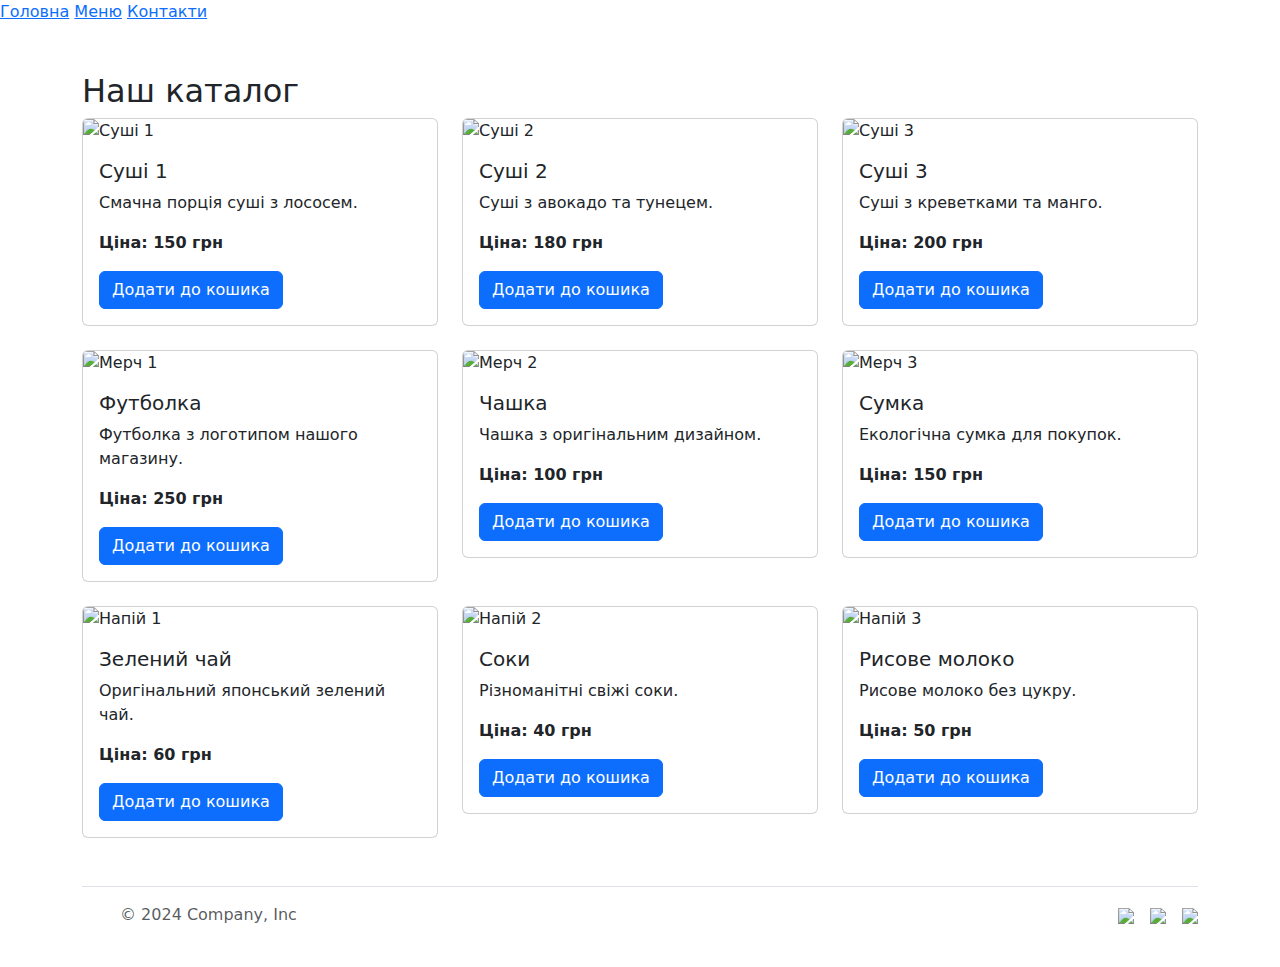
==== menu.html @ 2157e508 "Create menu.html" ====
<!DOCTYPE html>
<html lang="uk">
<head>
    <meta charset="UTF-8">
    <meta name="viewport" content="width=device-width, initial-scale=1.0">
    <title>Суші Магазин</title>
    <link href="https://cdn.jsdelivr.net/npm/bootstrap@5.3.3/dist/css/bootstrap.min.css" rel="stylesheet" integrity="sha384-QWTKZyjpPEjISv5WaRU9OFeRpok6YctnYmDr5pNlyT2bRjXh0JMhjY6hW+ALEwIH" crossorigin="anonymous">
    <link rel="stylesheet" href="./menu.css">
</head>
<body>
    <header>
        <nav>
            <a href="./index.html#about">Головна</a>
            <a href="#menu">Меню</a>
            <a href="#contact">Контакти</a>
        </nav>
    </header>
    
    
    <!-- Каталог -->
    <section id="menu" class="container my-5">
        <h2>Наш каталог</h2>

        <div class="row">
            <!-- Суші -->
            <div class="col-md-4">
                <div class="card">
                    <img src="https://roll-club.dp.ua/wp-content/uploads/2024/02/painting-sushi-plate-with-picture-fish-it.jpg.webp" class="card-img-top" alt="Суші 1">
                    <div class="card-body">
                        <h5 class="card-title">Суші 1</h5>
                        <p class="card-text">Смачна порція суші з лососем.</p>
                        <p><strong>Ціна: 150 грн</strong></p>
                        <button class="btn btn-primary">Додати до кошика</button>
                    </div>
                </div>
            </div>

            <div class="col-md-4">
                <div class="card">
                    <img src="https://vilki-palki.od.ua/storage/img/fe/66/%D0%A0%D0%BE%D0%BB%D0%BB%D0%A4%D0%B8%D0%BB%D0%B0%D0%B4%D0%B5%D0%BB%D1%8C%D1%84%D0%B8%D1%8F%D1%81%D0%BE%D0%B3%D1%83%D1%80%D1%86%D0%BE%D0%BC.png" class="card-img-top" alt="Суші 2">
                    <div class="card-body">
                        <h5 class="card-title">Суші 2</h5>
                        <p class="card-text">Суші з авокадо та тунецем.</p>
                        <p><strong>Ціна: 180 грн</strong></p>
                        <button class="btn btn-primary">Додати до кошика</button>
                    </div>
                </div>
            </div>

            <div class="col-md-4">
                <div class="card">
                    <img src="https://vilki-palki.od.ua/storage/img/52/2b/%D0%9A%D0%B0%D0%BB%D0%B8%D1%84%D0%BE%D1%80%D0%BD%D0%B8%D1%8F%D1%81%D1%83%D0%B3%D1%80%D0%B5%D0%BC.jpg" class="card-img-top" alt="Суші 3">
                    <div class="card-body">
                        <h5 class="card-title">Суші 3</h5>
                        <p class="card-text">Суші з креветками та манго.</p>
                        <p><strong>Ціна: 200 грн</strong></p>
                        <button class="btn btn-primary">Додати до кошика</button>
                    </div>
                </div>
            </div>
        </div>

        <div class="row mt-4">
            <!-- Мерч -->
            <div class="col-md-4">
                <div class="card">
                    <img src="https://via.placeholder.com/300x200" class="card-img-top" alt="Мерч 1">
                    <div class="card-body">
                        <h5 class="card-title">Футболка</h5>
                        <p class="card-text">Футболка з логотипом нашого магазину.</p>
                        <p><strong>Ціна: 250 грн</strong></p>
                        <button class="btn btn-primary">Додати до кошика</button>
                    </div>
                </div>
            </div>

            <div class="col-md-4">
                <div class="card">
                    <img src="https://via.placeholder.com/300x200" class="card-img-top" alt="Мерч 2">
                    <div class="card-body">
                        <h5 class="card-title">Чашка</h5>
                        <p class="card-text">Чашка з оригінальним дизайном.</p>
                        <p><strong>Ціна: 100 грн</strong></p>
                        <button class="btn btn-primary">Додати до кошика</button>
                    </div>
                </div>
            </div>

            <div class="col-md-4">
                <div class="card">
                    <img src="https://via.placeholder.com/300x200" class="card-img-top" alt="Мерч 3">
                    <div class="card-body">
                        <h5 class="card-title">Сумка</h5>
                        <p class="card-text">Екологічна сумка для покупок.</p>
                        <p><strong>Ціна: 150 грн</strong></p>
                        <button class="btn btn-primary">Додати до кошика</button>
                    </div>
                </div>
            </div>
        </div>

        <div class="row mt-4">
            <!-- Напої -->
            <div class="col-md-4">
                <div class="card">
                    <img src="https://hz-voda.com.ua/wp-content/uploads/2024/04/voda-holod-2.jpg" class="card-img-top" alt="Напій 1">
                    <div class="card-body">
                        <h5 class="card-title">Зелений чай</h5>
                        <p class="card-text">Оригінальний японський зелений чай.</p>
                        <p><strong>Ціна: 60 грн</strong></p>
                        <button class="btn btn-primary">Додати до кошика</button>
                    </div>
                </div>
            </div>

            <div class="col-md-4">
                <div class="card">
                    <img src="https://vapehydra.in.ua/image/cache/catalog/aromatizatory/xiantaima/sprite-xian-taima-700x700-w8-44-83-20-1.jpg" class="card-img-top" alt="Напій 2">
                    <div class="card-body">
                        <h5 class="card-title">Соки</h5>
                        <p class="card-text">Різноманітні свіжі соки.</p>
                        <p><strong>Ціна: 40 грн</strong></p>
                        <button class="btn btn-primary">Додати до кошика</button>
                    </div>
                </div>
            </div>

            <div class="col-md-4">
                <div class="card">
                    <img src="https://via.placeholder.com/300x200" class="card-img-top" alt="Напій 3">
                    <div class="card-body">
                        <h5 class="card-title">Рисове молоко</h5>
                        <p class="card-text">Рисове молоко без цукру.</p>
                        <p><strong>Ціна: 50 грн</strong></p>
                        <button class="btn btn-primary">Додати до кошика</button>
                    </div>
                </div>
            </div>
        </div>
    </section>
    


   <div class="container">
        <footer class="d-flex flex-wrap justify-content-between align-items-center py-3 my-4 border-top">
            <div class="col-md-4 d-flex align-items-center">
            <a href="/" class="mb-3 me-2 mb-md-0 text-body-secondary text-decoration-none lh-1">
                <svg class="bi" width="30" height="24"><use xlink:href="#bootstrap"></use></svg>
            </a>
            <span class="mb-3 mb-md-0 text-body-secondary"><font style="vertical-align: inherit;"><font style="vertical-align: inherit;">© 2024 Company, Inc</font></font></span>
            </div>

            <ul class="nav col-md-4 justify-content-end list-unstyled d-flex">
            <li class="ms-3"><a class="text-body-secondary" href="#">
             <img src="https://upload.wikimedia.org/wikipedia/commons/thumb/0/09/YouTube_full-color_icon_%282017%29.svg/1024px-YouTube_full-color_icon_%282017%29.svg.png " width="35px"/>   
            </a></li>
            <li class="ms-3"><a class="text-body-secondary" href="#">
            <img src="https://upload.wikimedia.org/wikipedia/commons/thumb/5/51/Facebook_f_logo_%282019%29.svg/1280px-Facebook_f_logo_%282019%29.svg.png" width="30px"/>    
            </a></li>
            <li class="ms-3"><a class="text-body-secondary" href="#">
            <img src="https://upload.wikimedia.org/wikipedia/commons/9/95/Instagram_logo_2022.svg" width="30px"/>
            </a></li>
            </ul>
        </footer>
    </div>
</body>
</html>
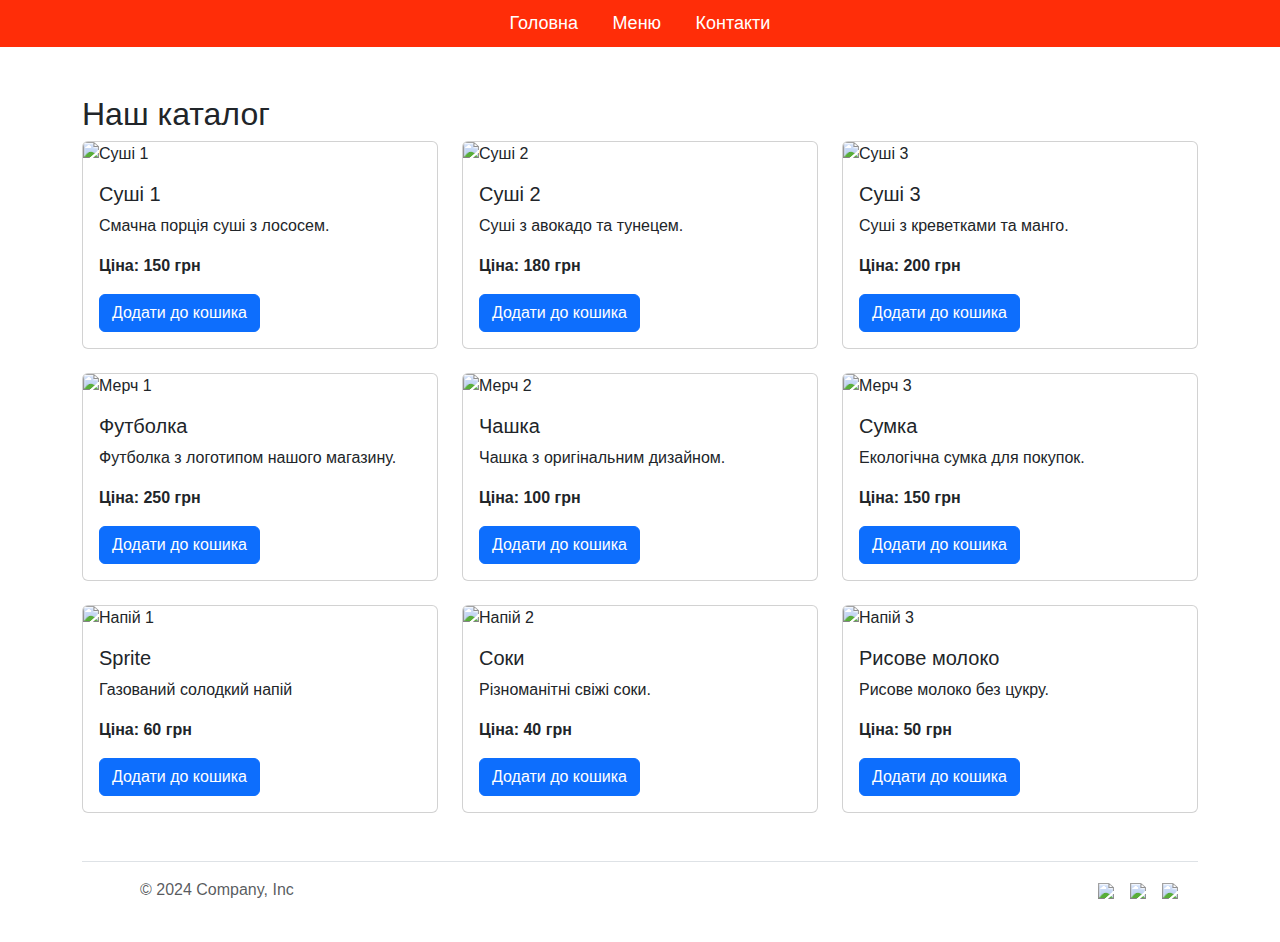
==== commit 18741925: "Update menu.html" ====
--- a/menu.html
+++ b/menu.html
@@ -65,7 +65,7 @@
             <!-- Мерч -->
             <div class="col-md-4">
                 <div class="card">
-                    <img src="https://via.placeholder.com/300x200" class="card-img-top" alt="Мерч 1">
+                    <img src="https://cdn.respublica.ru/uploads/01/00/00/iv/85/large_webp_7cbda847470569fe.webp?1701677363" class="card-img-top" alt="Мерч 1">
                     <div class="card-body">
                         <h5 class="card-title">Футболка</h5>
                         <p class="card-text">Футболка з логотипом нашого магазину.</p>
@@ -77,7 +77,7 @@
 
             <div class="col-md-4">
                 <div class="card">
-                    <img src="https://via.placeholder.com/300x200" class="card-img-top" alt="Мерч 2">
+                    <img src="https://images.prom.ua/4156532963_w300_h300_parni-hudi-z.jpg" class="card-img-top" alt="Мерч 2">
                     <div class="card-body">
                         <h5 class="card-title">Чашка</h5>
                         <p class="card-text">Чашка з оригінальним дизайном.</p>
@@ -89,7 +89,7 @@
 
             <div class="col-md-4">
                 <div class="card">
-                    <img src="https://via.placeholder.com/300x200" class="card-img-top" alt="Мерч 3">
+                    <img src="https://img.joomcdn.net/9c8fd7ef7813d540da2e5d620c5ea870a27d9fc6_original.jpeg" class="card-img-top" alt="Мерч 3">
                     <div class="card-body">
                         <h5 class="card-title">Сумка</h5>
                         <p class="card-text">Екологічна сумка для покупок.</p>
@@ -106,8 +106,8 @@
                 <div class="card">
                     <img src="https://hz-voda.com.ua/wp-content/uploads/2024/04/voda-holod-2.jpg" class="card-img-top" alt="Напій 1">
                     <div class="card-body">
-                        <h5 class="card-title">Зелений чай</h5>
-                        <p class="card-text">Оригінальний японський зелений чай.</p>
+                        <h5 class="card-title">Sprite</h5>
+                        <p class="card-text">Газований солодкий напій</p>
                         <p><strong>Ціна: 60 грн</strong></p>
                         <button class="btn btn-primary">Додати до кошика</button>
                     </div>
@@ -128,7 +128,7 @@
 
             <div class="col-md-4">
                 <div class="card">
-                    <img src="https://via.placeholder.com/300x200" class="card-img-top" alt="Напій 3">
+                    <img src="https://s7d1.scene7.com/is/image/mcdonalds/McD_CocaCola_500ml_v2:nutrition-calculator-tile?wid=822&hei=822&dpr=off" class="card-img-top" alt="Напій 3">
                     <div class="card-body">
                         <h5 class="card-title">Рисове молоко</h5>
                         <p class="card-text">Рисове молоко без цукру.</p>
--- a/menu.css
+++ b/menu.css
@@ -0,0 +1,120 @@
+body {
+    font-family: sans-serif;
+}
+
+* {
+    margin: 0;
+    padding: 0;
+    box-sizing: border-box;
+}
+body {
+    font-family: Arial, sans-serif;
+}
+
+.hero {
+    background-image: url('https://as2.ftcdn.net/v2/jpg/02/02/23/51/1000_F_202235166_HfMjt7k93BP5u07zHBLLHnsdLHhsQcXX.jpg');
+    background-position: center;
+    background-size: cover;
+    background-repeat: no-repeat;
+    color: rgb(255, 58, 8);
+    text-align: center;
+    padding: 50px 20px;
+    height: 60vh;
+    width: 100%;
+
+    display: flex;
+    justify-content: center;
+    align-items: center;
+    flex-direction: column;
+}
+nav {
+    background: #ff2d08;
+    padding: 10px;
+    text-align: center;
+}
+nav a {
+    color: rgb(255, 255, 255);
+    margin: 0 15px;
+    text-decoration: none;
+    font-size: 18px;
+}
+.hero {
+    text-align: center;
+    padding: 40px 20px;
+}
+
+.hero-text{
+    background-color: #8d8d8d75;
+    padding: 30px;
+    font-size: 20px;
+
+}
+
+.hero-text p{
+    font-size: 46px;
+}
+
+.hero-text > *{
+    margin-bottom: 20px;
+}
+
+.hero-text a{
+    text-decoration: none;
+    font-size: 2rem;
+    color: white;
+    background-color: rgb(255, 58, 8);
+    padding: 15px 20px;
+    border-radius: 25px;
+}
+
+.menu {
+    display: flex;
+    flex-wrap: wrap;
+    justify-content: center;
+    padding: 20px;
+}
+.menu-item {
+    margin: 15px;
+    text-align: center;
+}
+.menu-item img {
+    width: auto;
+    height: 200px;
+    border-radius: 10px;
+}
+footer {
+    /* background: #222; */
+    color: rgb(255, 100, 53);
+    text-align: center;
+    padding: 20px;
+}
+
+.menu-item h3 {
+    text-transform: uppercase;
+    font-size: 22px;
+}
+
+.reviews {
+            max-width: 100%;
+            margin: 20px;
+            text-align: center;
+            display: flex;
+            gap: 15px;
+            justify-content: space-around;
+        }
+        .review {
+            background: white;
+            padding: 20px;
+            margin: 10px 0;
+            border-radius: 10px;
+            box-shadow: 0 2px 5px rgba(0, 0, 0, 0.1);
+        }
+        .review h3 {
+            margin: 0;
+            color: #333;
+        }
+        .stars {
+            color: gold;
+            margin: 5px 0;
+        }
+   
